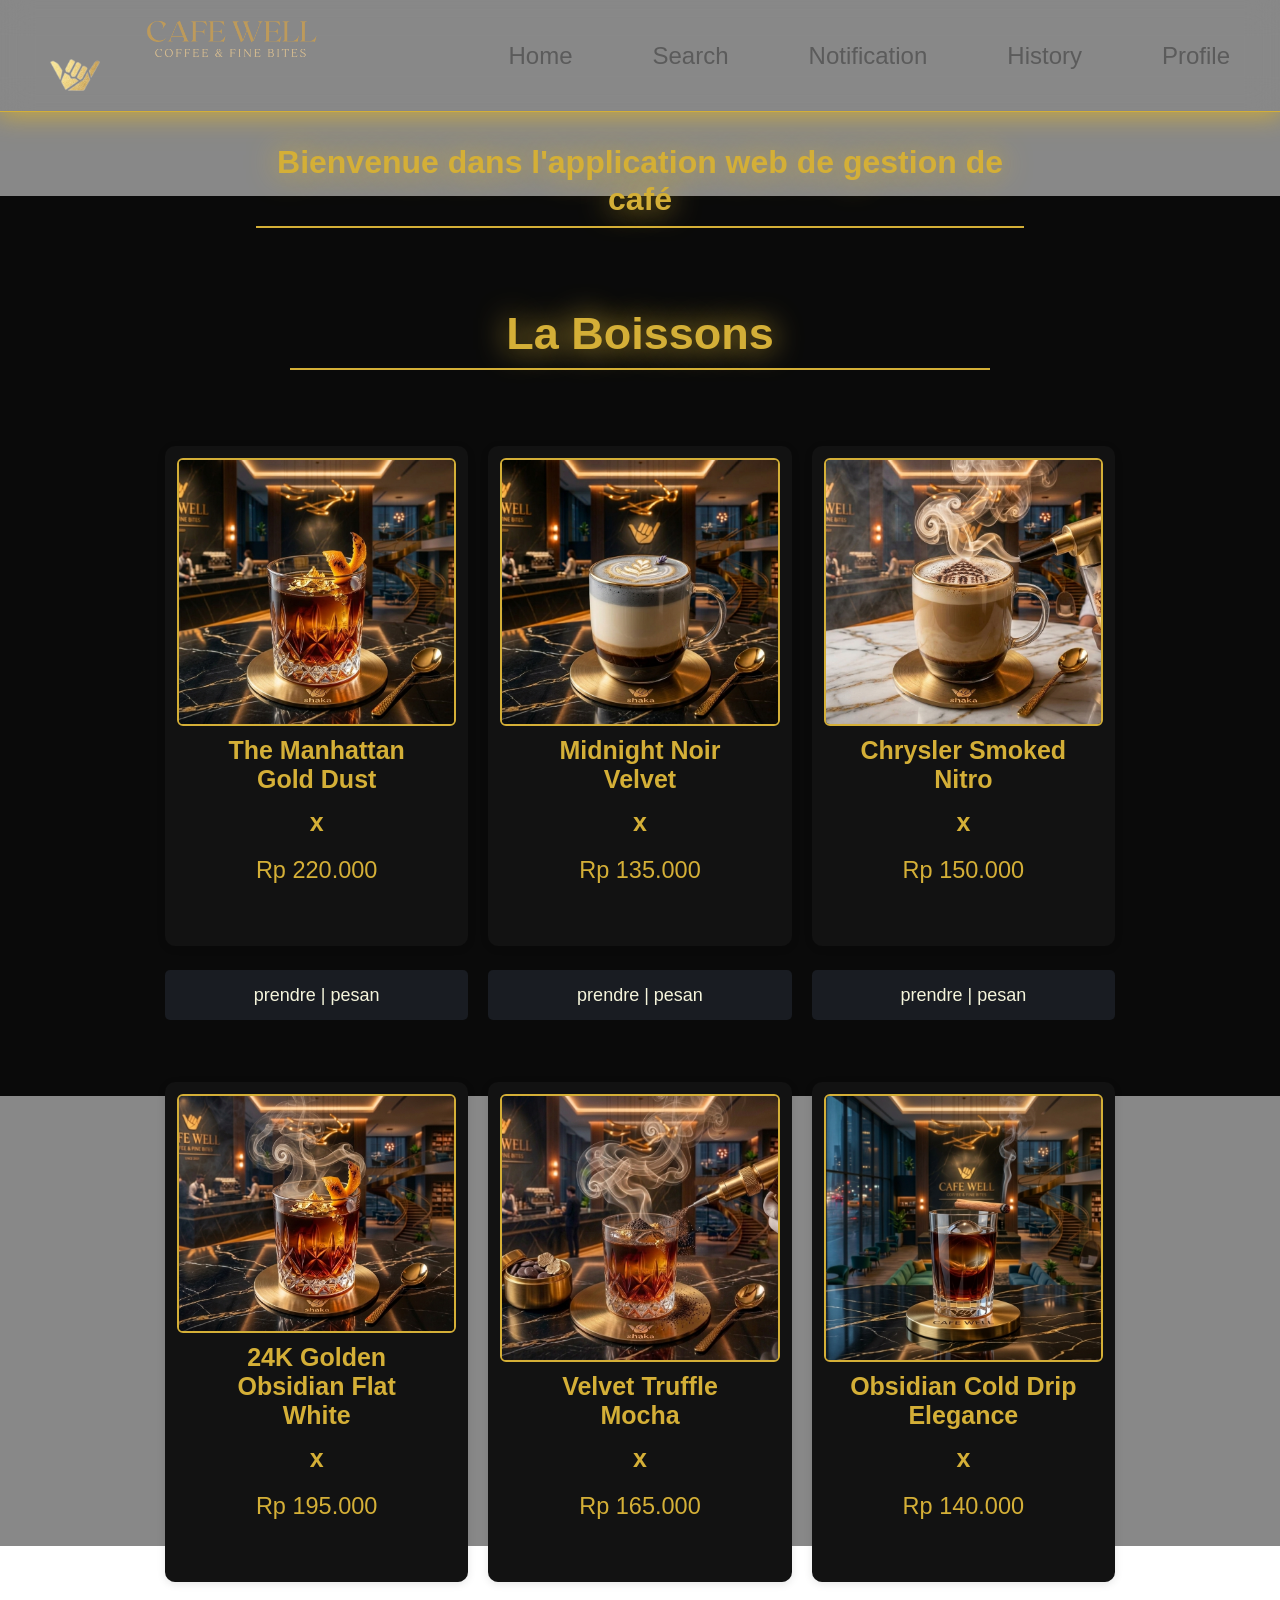
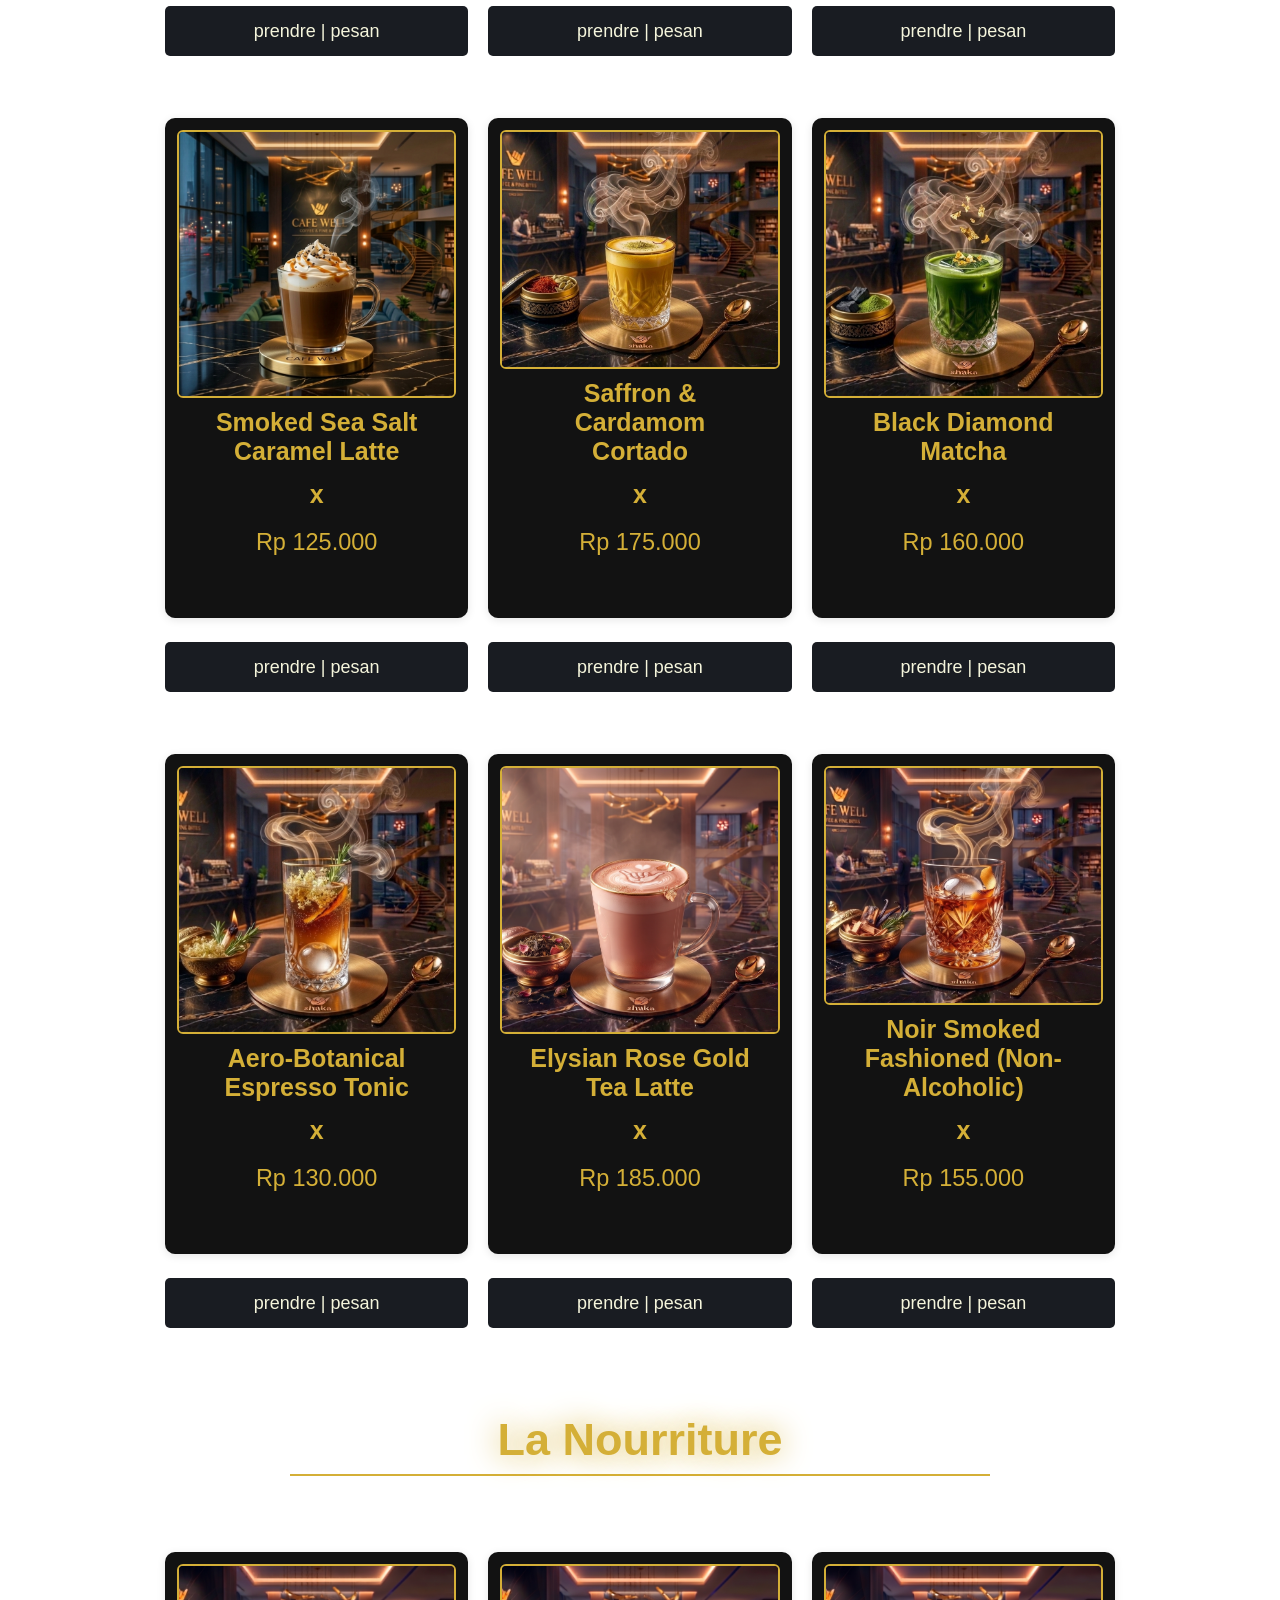
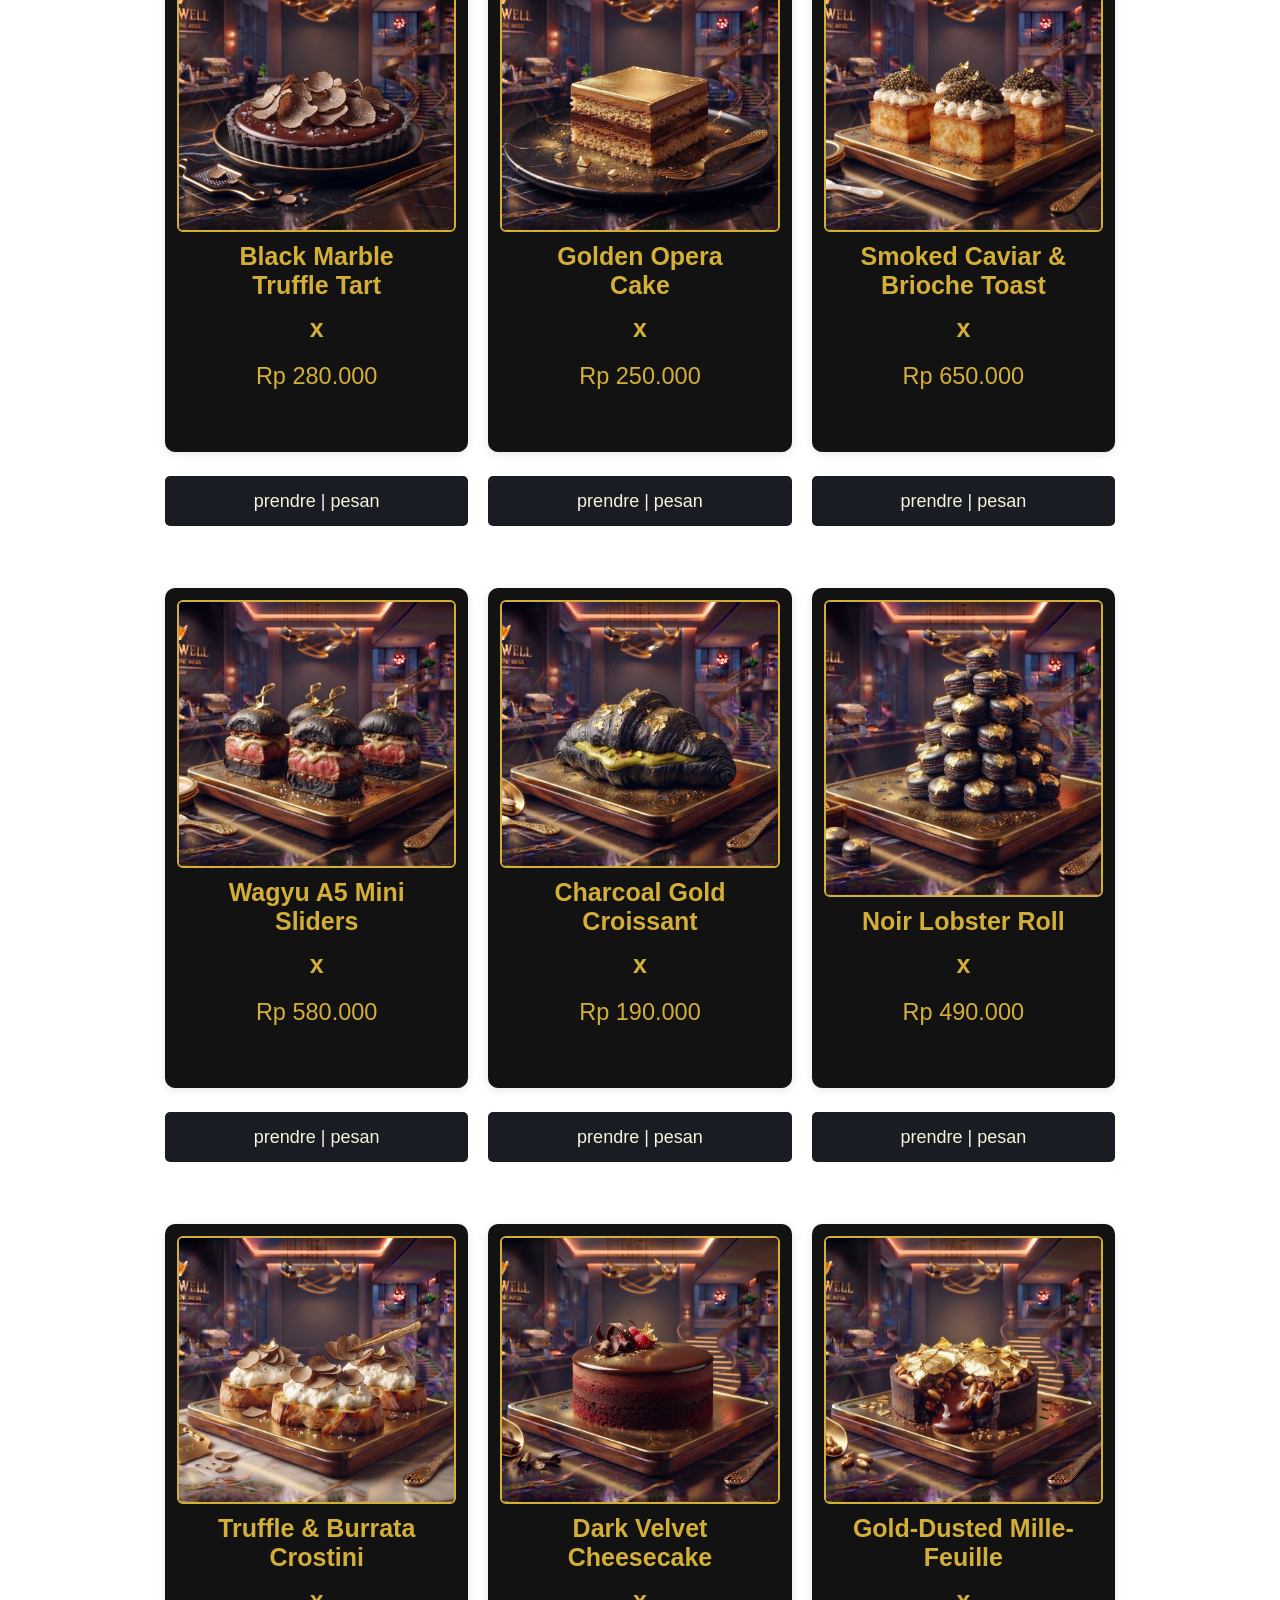
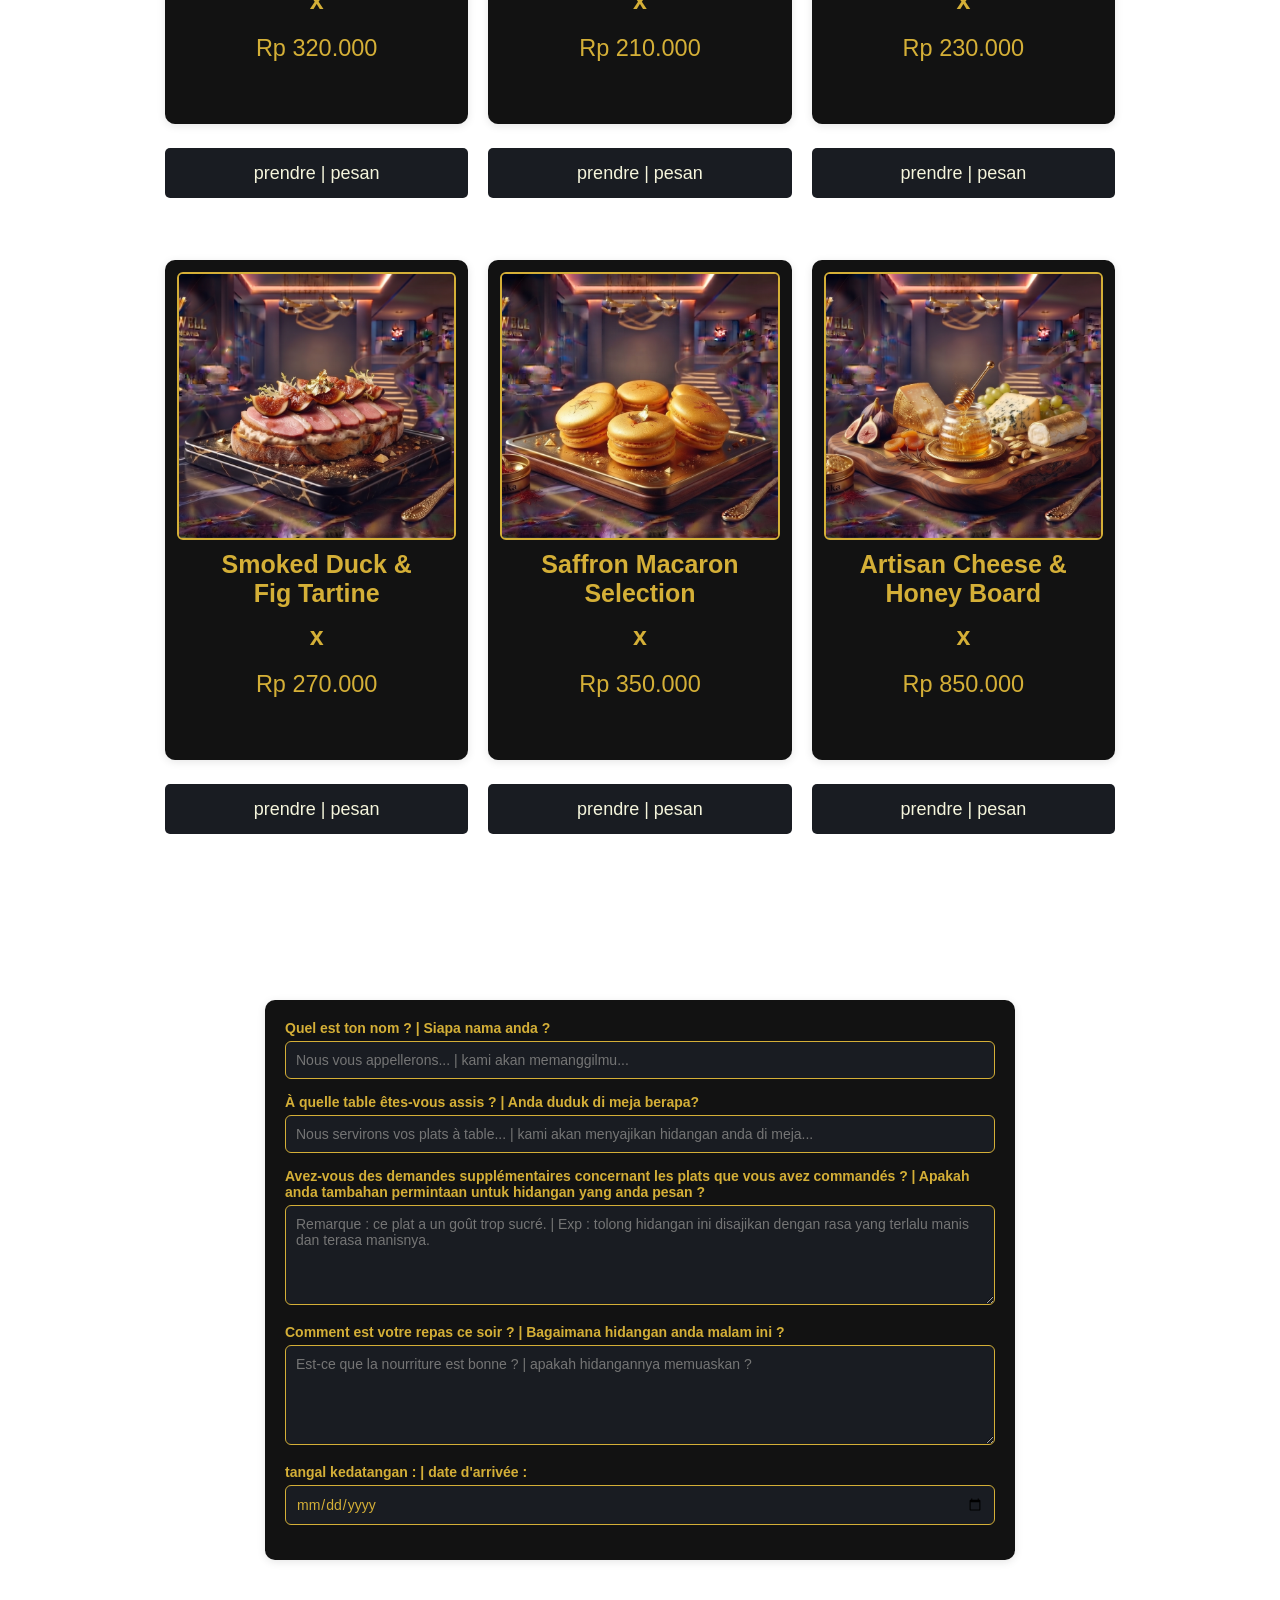
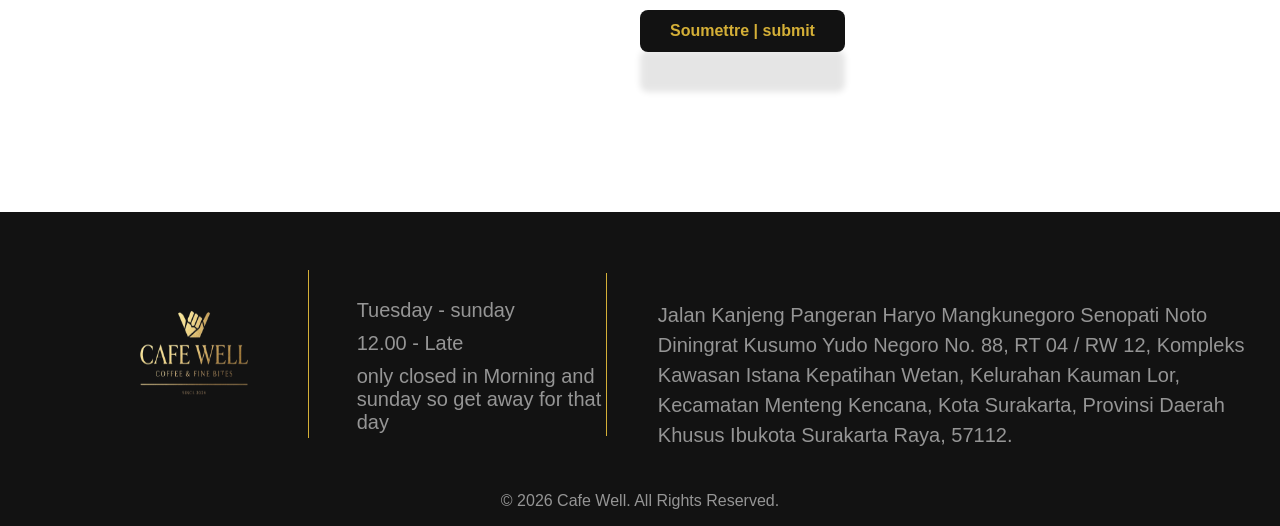
==== index.html @ dd924139 "fix index.html location" ====
<!DOCTYPE html>
<html lang="en">
<head>
    <link rel="preconnect" href="https://fonts.googleapis.com">
    <link rel="preconnect" href="https://fonts.gstatic.com" crossorigin>
    <link href="https://fonts.googleapis.com/css2?family=Google+Sans:ital,opsz,wght@0,17..18,400..700;1,17..18,400..700&family=Manrope:wght@200..800&family=Montenegrin+Gothic+One&display=swap" rel="stylesheet">
    <meta charset="UTF-8">
    <meta name="viewport" content="width=device-width, initial-scale=1.0">
    <link rel="stylesheet" href="CSS/stylewell.css">
    <title>Cafe Well 🤙 </title>
</head>
<body>
   <header>
    <nav>
        <div class="logos">
        <div class="well" ><img id="well" src="asset/logo.png"></div>
        <div class="textl"><img src="asset/cafe.png"></div>
        </div>
        <ul class="elegantlink">
           
            <li><a href="index.html">Home</a></li>
            <li><a href="search.html">Search</a></li>
            <li><a href="notification.html">Notification</a></li>
            <li><a href="history.html">History</a></li>
            <li><a href="profile.html">Profile</a></li>
           
        </ul>
        
    </nav>
    <div class="greeting">
    <h1>Bienvenue dans l'application web de gestion de café</h1>
    
    </div>
   </header>

   <div class="bg-section">
    <video autoplay muted loop plays-inline class="bg-video">
        <source src="asset/Delicious Coffee in 4K Slow Motion  Making Coffee Videos in in Dolby Vision™ 60 FPS HDR - Mini World vs God Hand (1080p, h264).mp4">   
    </video>

    <div class="video-ol"></div>
   </div>

   <section>
   <main>
      <div class="menue-wrap" id="menue-wrap"></div>

      <div class="main">
      <div class="form-compo">
      <div class="form-pesanan">
        <label for="nama">Quel est ton nom ? | Siapa nama anda ?</label>
        <input type="text" id="name" placeholder="Nous vous appellerons... | kami akan memanggilmu...">
      </div>
      <div class="form-pesanan">
        <label for="table">À quelle table êtes-vous assis ? | Anda duduk di meja berapa?</label>
        <input type="number" id="table" placeholder="Nous servirons vos plats à table... | kami akan menyajikan hidangan anda di meja...">
      </div>
      <div class="form-pesanan">
        <label for="notes">Avez-vous des demandes supplémentaires concernant les plats que vous avez commandés ? | Apakah anda tambahan permintaan untuk hidangan yang anda pesan ?</label>
        <textarea id="notes" placeholder="Remarque : ce plat a un goût trop sucré. | Exp : tolong hidangan ini disajikan dengan rasa yang terlalu manis dan terasa manisnya."></textarea>
      </div>
      <div class="form-pesanan">
        <label for="cands">Comment est votre repas ce soir ? | Bagaimana hidangan anda malam ini ?</label>
        <textarea id="cands" placeholder="Est-ce que la nourriture est bonne ? | apakah hidangannya memuaskan ?"></textarea>
      </div>
      <div class="form-pesanan">
        <label for="date">tangal kedatangan : | date d'arrivée :</label>
        <input type="date" id="date">
      </div>
    
      </div>
    </main> 

      <div class="submit-btn">
        <button id="submit" onclick="orderProcess()">Soumettre | submit</button>
      </div>
      </div>
      

   </section>
   

   <footer>
    <div class="column-footer">
    <div class="left-column">
      <img src="asset/logos.jpg">
    </div>
    <div class="center-column">
      <p id="day">Tuesday - sunday</p>
      <p id="clock">12.00 - Late</p>
      <p>only closed in Morning and sunday so get away for that day</p>
    </div>
    <div class="right-column">
      <p>Jalan Kanjeng Pangeran Haryo Mangkunegoro Senopati Noto Diningrat Kusumo Yudo Negoro No. 88, RT 04 / RW 12, Kompleks Kawasan Istana Kepatihan Wetan, Kelurahan Kauman Lor, Kecamatan Menteng Kencana, Kota Surakarta, Provinsi Daerah Khusus Ibukota Surakarta Raya, 57112.</p>
    </div>
    </div>
    <div class="bott-column">
      <p>© 2026 Cafe Well. All Rights Reserved.</p>
    </div>
   </footer>

   <script src="script/index1.js"></script>
  
</body>
</html>
---- CSS/stylewell.css ----
* {
    margin: 0;
    padding: 0;
    box-sizing: border-box;
    font-family: "Google Sans", sans-serif;
}

.bg-section {
    background-color: rgb(18, 18, 18);
    width: 100%;
    height: 100vh;
    justify-content: center;
    display: flex;
    align-items: center;
    position: fixed;
    object-fit: cover;
    z-index: -99;
    margin-top:-2rem;
    
}

.bg-video {
    position: absolute;
    right: 0;
    bottom: 0;
    min-width: 100%;
    min-height: 100%;
    width: auto;
    height: auto;
}

.video-ol {
    width: 100%;
    height: 200vh;
    background-color: rgba(0, 0, 0, 0.467);
    z-index: 1;
    object-fit: cover;
    position: fixed;
}


nav {
    width: 100%;
    height: 7rem;
    padding: 0 50px;
    border-bottom: 0.1px solid #D4AF37;
    backdrop-filter: blur(15px);
    margin-bottom: 2rem;
    display: flex;
    align-items: center;
    justify-content: space-between;
    box-shadow:0 0 25px 2px #D4AF37;
    
}

.logos {
    width: 50%;
    margin-top: -14rem;
}

.logos img {
   width: 50%;
}

.well {
    display: flex;
    margin-top: 15rem;
}
.well img {
    width: 11%;
}

.textl {
    margin-left: 5.5rem;
    margin-top: -8rem;
}


.elegantlink {
    list-style: none;
    display: flex;
    gap: 5rem;
}

.elegantlink li a {
    position: relative;
    font-size: 1.5rem;
    font-weight: 350;
    text-decoration: none;
    color: #5b5b5b;
    transition: 0.3s;
    font-family: "Google Sans", sans-serif;
}

.elegantlink li a:hover {
    color: #D4AF37;
    text-shadow: 0 0 30px #D4AF37;
}

.main {
    padding: 20px;
}

.greeting h1 {
    margin: 0 auto;
}

h1, h2 {
    text-align: center;
    color: #D4AF37;
    border-bottom: 2px solid #D4AF37;
    padding-bottom: 8px;
    width: 60%;
    text-shadow: 0 0 30px #D4AF37;
    
}

.category-title {
    max-width: 700px;
    margin: 100px auto 20px auto;
    font-size: 45px;
    color: #D4AF37;
    border-bottom: 2px solid #D4AF37;
    padding-bottom: 8px;
    text-align: center;
}

.category-title:first-of-type {
    margin-top:5rem;
}

.menu-contain {
    
    display: grid;
    grid-template-columns: repeat(3, 1fr);
    gap: 20px;
    max-width: 950px;
    margin: 0 auto;
}

.card-contain {
    background-color: transparent;
    width: 100%;
    height: 500px;
    perspective: 1000px;
    cursor: pointer;
    margin-bottom: 60px;
    margin-top: 3.5rem;
}

.card-contain:hover .card-in {
    transform:rotateY(180deg)
}
.card-in {
    position: relative;
    width: 100%;
    height: 100%;
    text-align: center;
    transition: transform 0.6s;
    transform-style: preserve-3d;
}

.card-front, .card-back {
    position: absolute;
    width: 100%;
    height: 100%;
    backface-visibility: hidden;
    border-radius: 10px;
    box-shadow: 0 2px 8px rgba(0,0,0,0.1);
    background: #121212;
    padding: 12px;
    display: flex;
    flex-direction: column;
    justify-content: space-between;
}

.card-back {
    background-color: #121212;
    color: #D4AF37;
    transform: rotateY(180deg);
    text-align: left;
    padding: 20px;
    justify-content: center;
    
}

.card-lay {
    margin-top: -10rem;
}

.card-back h4 {
    font-size: 25px;
    margin: 1rem 0 2rem 0;
    border-bottom: 0.1px solid #D4AF37;
    padding-bottom: 10px;
}

.card-back p{
    font-size: 13px;
    line-height: 1.4;
    margin-top: -1rem;
}

.card-front img {
    width: 100%;
    height: 300px;
    object-fit: cover;
    border-radius: 6px;
    border: 2px solid #D4AF37;
}

.card-front h3 {
    font-size: 25px;
    margin: 10px 25px 4px;
    color: #D4AF37;
   
}

.card-front h6{
    color: #D4AF37;
    font-size: 25px;
    font-family: "poppins", sans-serif;
    padding-bottom: 20px;
    padding-top: 10px;
}
.card-front p {
    color:  #D4AF37;
    font-size : 23.5px;
    margin: 0 0 50px 0;
    font-weight: 500;
}


.btn-card {
    background-color:#191c22;
    color: #F5F5DC;
    border: none;
    padding: 6px 10px;
    border-radius: 5px;
    cursor: pointer;
    font-weight: 500;
    font-size: 18px;
    width: 100%;
    height: 50px;
    margin-top: 1.5rem;
    transition: 0.3s;
}

.btn-card:hover {
    background-color: #121212;
    color: #D4AF37;
}

.control-order {
    display: flex;
    align-items: center;
    justify-content: space-between;
    width: 100%;
    background-color: #121212;
    height: 50px;
    margin-top: 1.5rem;
    border-radius: 5px;
    
}

.act-btn {
    background-color: #D4AF37;
    border: none;
    width: 30px;
    height: 30px;
    border-radius: 4px;
    cursor:pointer;
    margin: 10px;
    transition: 0.3s;
}

.act-btn:hover {
    background-color: #ccc; 
}

.quantity {
    font-weight: bold;
    font-size: 14px;
    color: #D4AF37;
}

.form-compo{
    max-width: 750px;
    margin: 10rem auto 30px auto;
    background: #121212;
    padding: 20px;
    border-radius: 10px;
    box-shadow: 0 2px 8px rgba(0,0,0,0.1);
}

.form-pesanan {
    margin-bottom: 15px;
    

}

.form-pesanan label {
    display: block;
    font-weight: bold;
    font-size: 14px;
    margin-bottom: 5px;
    color: #D4AF37;
}

.form-pesanan input, .form-pesanan textarea {
    width: 100%;
    padding: 10px;
    border: 1px solid #D4AF37;
    border-radius: 6px;
    font-size: 14px;
    background-color: #191c22;
    color: #D4AF37;
    
}

.form-pesanan textarea {
    resize: vertical;
    height: 100px;
}


.submit-btn {
    margin-left: 40rem;
}

#submit {
    background-color: #121212;
    color: #D4AF37;
    border: none;
    padding: 12px 30px;
    font-size: 16px;
    font-weight: bold;
    border-radius: 8px;
    cursor: pointer;
    box-shadow: 0 40px 6px rgba(0,0,0,0.1);
    transition: 0.3s;
}

#submit:hover { 
    background-color: #D4AF37;
    color: #121212;
}

footer {
    background-color: #121212;
    color: #959595;
    margin-top: 10rem;
}

.column-footer {
    padding-top: 3rem;
    display: flex;
    align-items: flex-start;
}

.left-column {
    width: 20%;
    padding-top: 10px;
    margin-left: 5rem;
}

.left-column img {
    width: 100%;
    border-right:1px solid #D4AF37;
    height:10.5rem;
}

.center-column {
    width: 280px;
    height:10.2rem;
    margin-left: 3rem;
    border-right: 1px solid #D4AF37;
    padding-top: 1rem;
    margin-top: 0.8rem;
    
}

.center-column p {
    font-size: 20px;
    padding-top: 10px;
    text-align: left;
    
}

.right-column {
   text-align: left;
   width: 700px;
   height: 11.5rem;
   margin-left: 3rem;
   
    
    
}

.right-column p {
    font-size: 20px;
    padding: 3px;
    padding-top: 2.5rem;
    line-height: 1.5;
    
}

.bott-column {
    text-align: center;
    padding-top: 3rem;
    padding-bottom: 1rem;
}

@media screen and (max-width: 768px) {


    nav .logos {
        display: none !important;
    }

    html, body {
        width: 100%;
        max-width: 100%;
        overflow-x: hidden !important;
    }

    nav {
        padding: 0 15px;
        justify-content: center;
        height: 3.5rem;
    }

    .elegantlink {
        gap: 1rem;
    }

    .elegantlink li a {
        font-size: 0.9rem; 
    }

    
    .menu-contain {
        grid-template-columns: repeat(2, 1fr);
        padding: 0 15px;
    }

.category-title {
    max-width: 700px;
    margin: 100px auto 20px auto;
    font-size: 35px;
    color: #D4AF37;
    border-bottom: 2px solid #D4AF37;
    padding-bottom: 8px;
    text-align: center;
}

.card-contain {
    background-color: transparent;
    width: 100%;
    height: 350px;
    perspective: 1000px;
    cursor: pointer;
    margin-bottom: 60px;
    margin-top: 3.5rem;
}

.card-lay {
    margin-top: -2rem;
}

.card-back h4 {
    font-size: 15px;
    margin: 1rem 0 2rem 0;
    padding-bottom: 10px;
}

.card-back p{
    font-size: 10px;
    margin-top: -1rem;
}

.card-front h3 {
    font-size: 15px;
    margin: 15px 1px 1px;
   
}

.card-front h6{
    color: #D4AF37;
    font-size: 15px;
    padding-bottom: 5px;
    padding-top: 5px;
}
.card-front p {
    color:  #D4AF37;
    font-size : 18px;
    margin: 0 0 5px 0;
    font-weight: 500;
}


.btn-card {
    color: #D4AF37;
    font-size: 12px;
}

.btn-card:hover {
    background-color: #121212;
    color: #D4AF37;
}

.control-order {
    display: flex;
    align-items: center;
    justify-content: space-between;
    width: 100%;
    background-color: #121212;
    height: 50px;
    margin-top: 1.5rem;
    border-radius: 5px;
    
}

.act-btn {
    background-color: #D4AF37;
    border: none;
    width: 30px;
    height: 30px;
    border-radius: 4px;
    cursor:pointer;
    margin: 10px;
    transition: 0.3s;
}

.act-btn:hover {
    background-color: #ccc; 
}

.quantity {
    font-weight: bold;
    font-size: 14px;
    color: #D4AF37;
}

.form-compo{
    max-width: 750px;
    margin: 10rem auto 30px auto;
    background: #121212;
    padding: 20px;
    border-radius: 10px;
    box-shadow: 0 2px 8px rgba(0,0,0,0.1);
}

.form-pesanan {
    margin-bottom: 15px;
    

}

.form-pesanan label {
    display: block;
    font-weight: bold;
    font-size: 14px;
    margin-bottom: 5px;
    color: #D4AF37;
}

.form-pesanan input, .form-pesanan textarea {
    width: 100%;
    padding: 10px;
    border: 1px solid #D4AF37;
    border-radius: 6px;
    font-size: 14px;
    background-color: #191c22;
    color: #D4AF37;
}

.form-pesanan textarea {
    resize: vertical;
    height: 100px;
}

.submit-btn {
    
    margin-left: 5rem;
}

#submit {
    background-color: #121212;
    color: #D4AF37;
    border: none;
    padding: 12px 30px;
    font-size: 16px;
    font-weight: bold;
    border-radius: 8px;
    cursor: pointer;
    box-shadow: 0 40px 6px rgba(0,0,0,0.1);
    transition: 0.3s;
}

#submit:hover { 
    background-color: #D4AF37;
    color: #121212;
}

footer {
    background-color: #121212;
    color: #959595;
    margin-top: 10rem;
}

.column-footer {
    padding-top: 3rem;
    display: flex;
    align-items: flex-start;
}

.left-column {
    width: 20%;
    padding-top: 10px;
    margin-left: 5rem;
}

.left-column img {
    width: 100%;
    border-right:1px solid #D4AF37;
    height:10.5rem;
}

.center-column {
    width: 280px;
    height:10.2rem;
    margin-left: 3rem;
    border-right: 1px solid #D4AF37;
    padding-top: 1rem;
    margin-top: 0.8rem;
    
}

.center-column p {
    font-size: 20px;
    padding-top: 10px;
    text-align: left;
}

.right-column {
   text-align: left;
   width: 700px;
   height: 11.5rem;
   margin-left: 3rem;
}

.right-column p {
    font-size: 20px;
    padding: 3px;
    padding-top: 2.5rem;
    line-height: 1.5;
    
}

.bott-column {
    text-align: center;
    padding-top: 3rem;
    padding-bottom: 1rem;
}

.greeting h1 {
    font-size: 20px;
    margin: 10px auto;
    width: 80%;
}

.bg-section {
    background-color: rgb(18, 18, 18);
    width: 50%;
    height: 50vh;
    justify-content: center;
    display: flex;
    align-items: center;
    position: fixed;
    object-fit: cover;
    z-index: -99;
    margin-top:-2rem;
}

.bg-video {
    position: fixed;
    right: 0;
    bottom: 0;
    min-width: 100%;
    min-height: 100%;
    width: auto;
    height: auto;
}

.video-ol {
    width: 150%;
    height: 500vh;
    background-color: rgba(0, 0, 0, 0.467);
    z-index: 1;
    object-fit: cover;
    position: fixed;

}

footer {
    background-color: #121212;
    color: #959595;
    margin-top: 10rem;
}

.column-footer {
    padding-top: 0rem;
    display: flex;
    align-items: flex-start;
}

.left-column {
    width: 100%;
    padding-top: 1px;
    margin-left: -6.1rem;
    
}

.left-column img {
    width: 430%;
    border-right:none;
    height: auto;
}

.center-column {
    position: relative;
    width: 300px;
    height:10.2rem;
    margin-left:0rem;
    border-right: 1px solid #D4AF37;
    padding-top: 1rem;
    margin-top: 18rem;
    padding-right: 1rem;
}

#day{
    font-weight: 570;
    font-size: 10px;
}

#clock {
    font-size: 15px;
    color: #D4AF37;
}

.center-column p {
    font-size: 10px;
    padding-top: 10px;
    text-align: left;
    line-height: 1.3;
}

.right-column {
   text-align: left;
   width: 600px;
   height: 11.5rem;
   margin-left: 1rem;
   margin-top: 18rem;
}

.right-column p {
    font-size: 10px;
    padding: 3px;
    padding-top: 1.5rem;
    line-height: s1.5;
    padding-right: 1rem;
    
}

.bott-column {
    text-align: center;
    padding-top: 1rem;
    padding-bottom: 1rem;
}
}
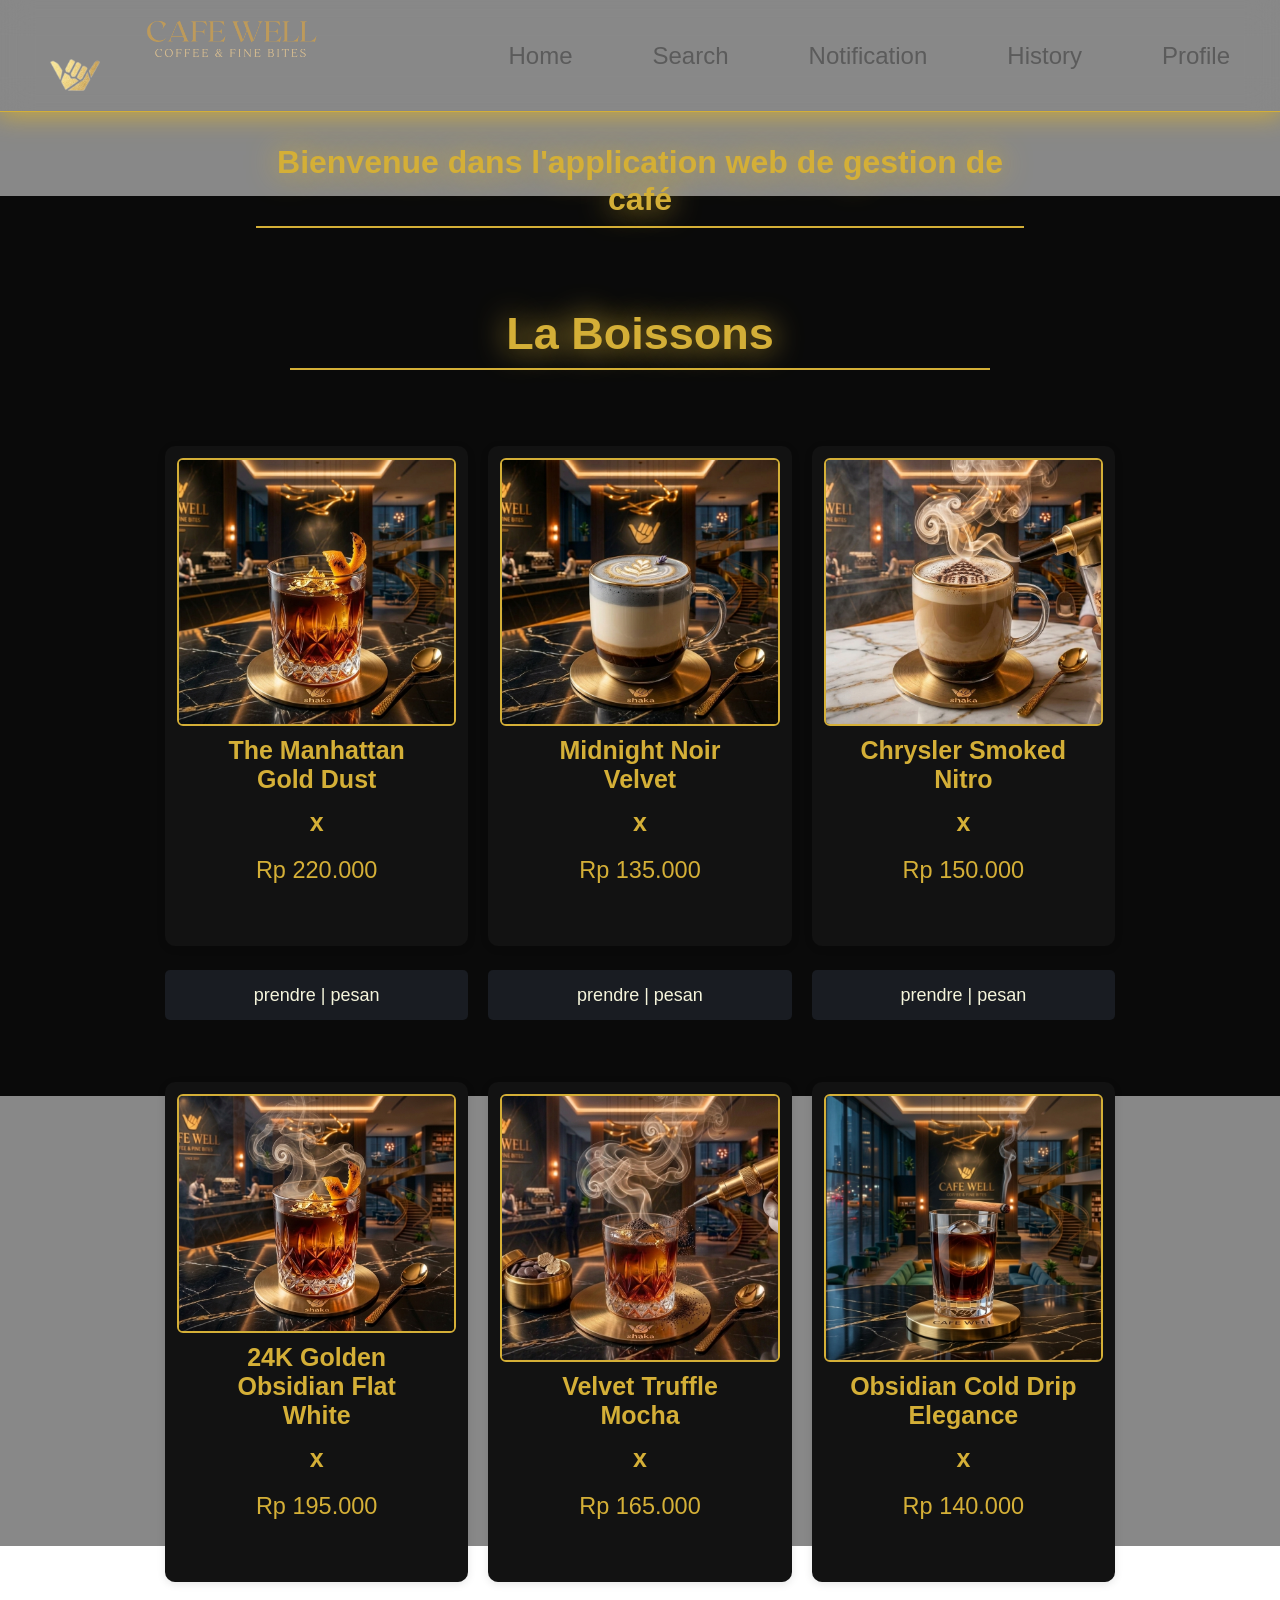
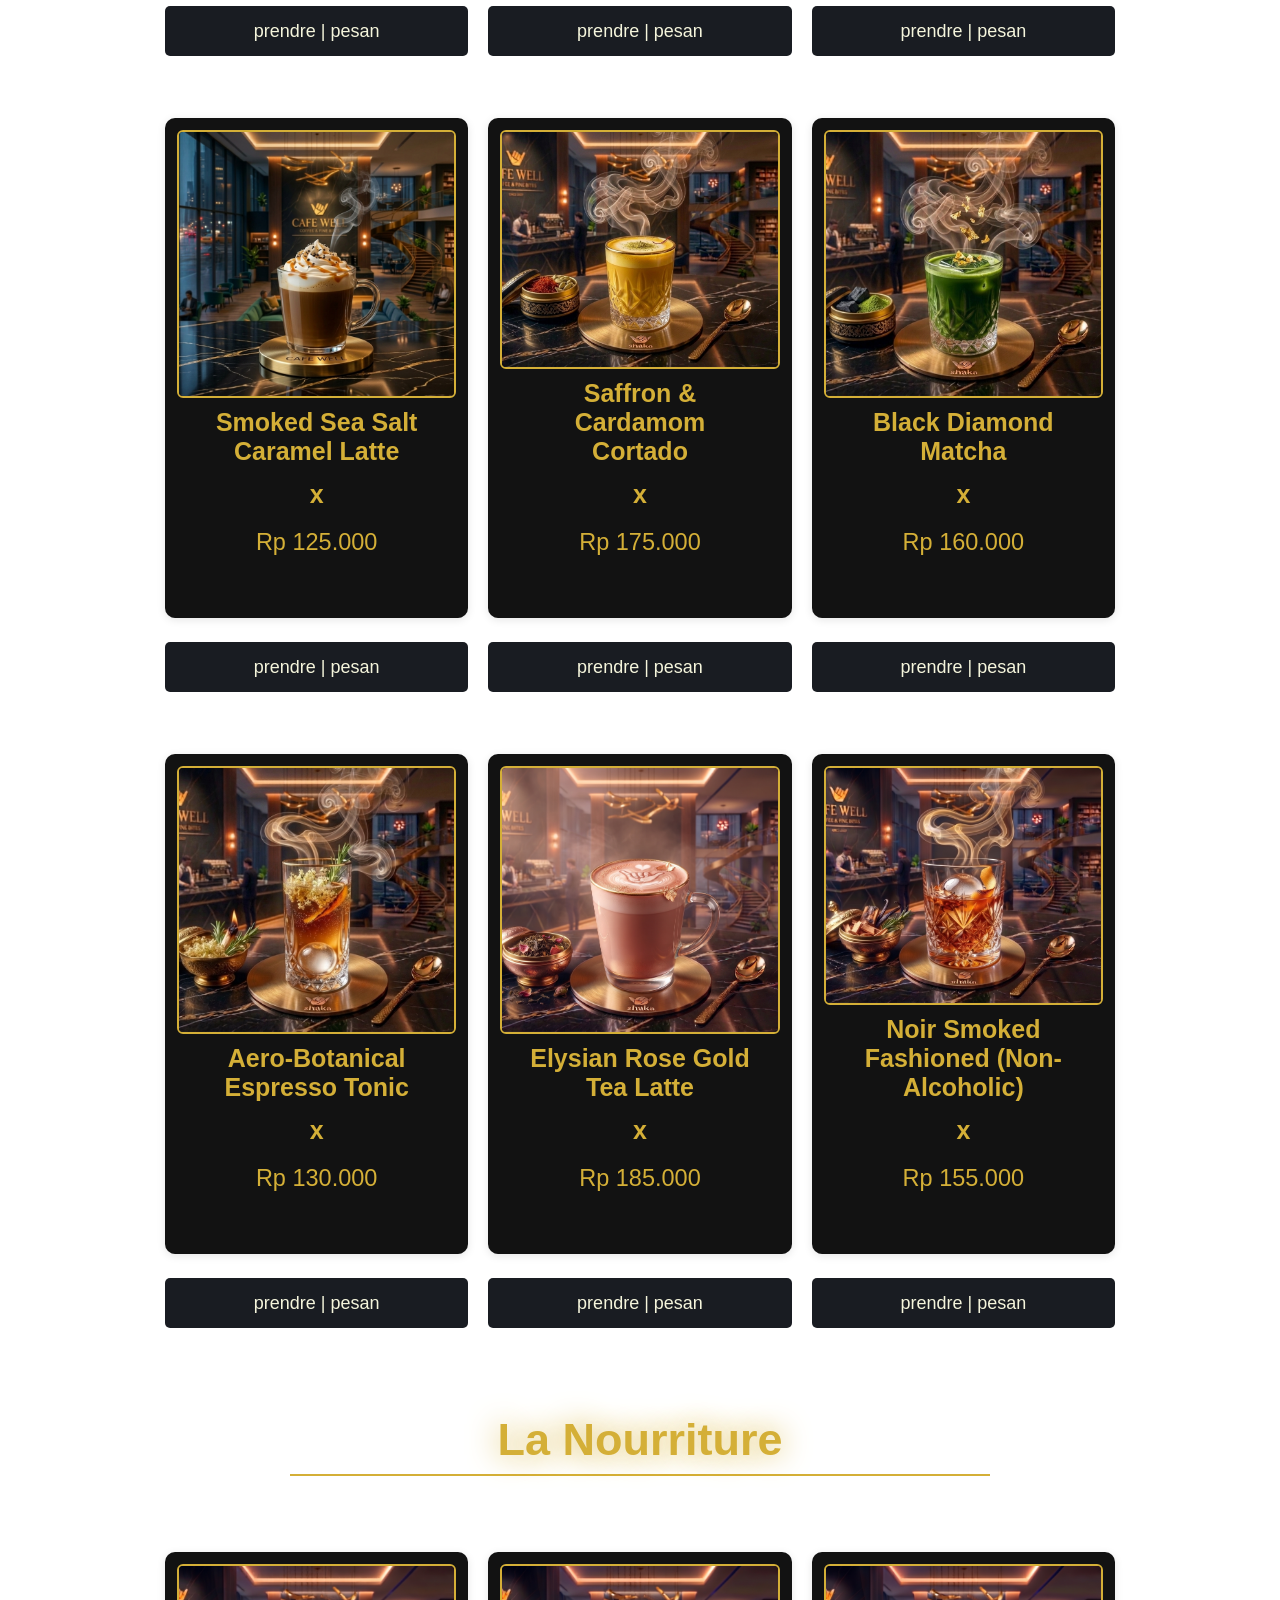
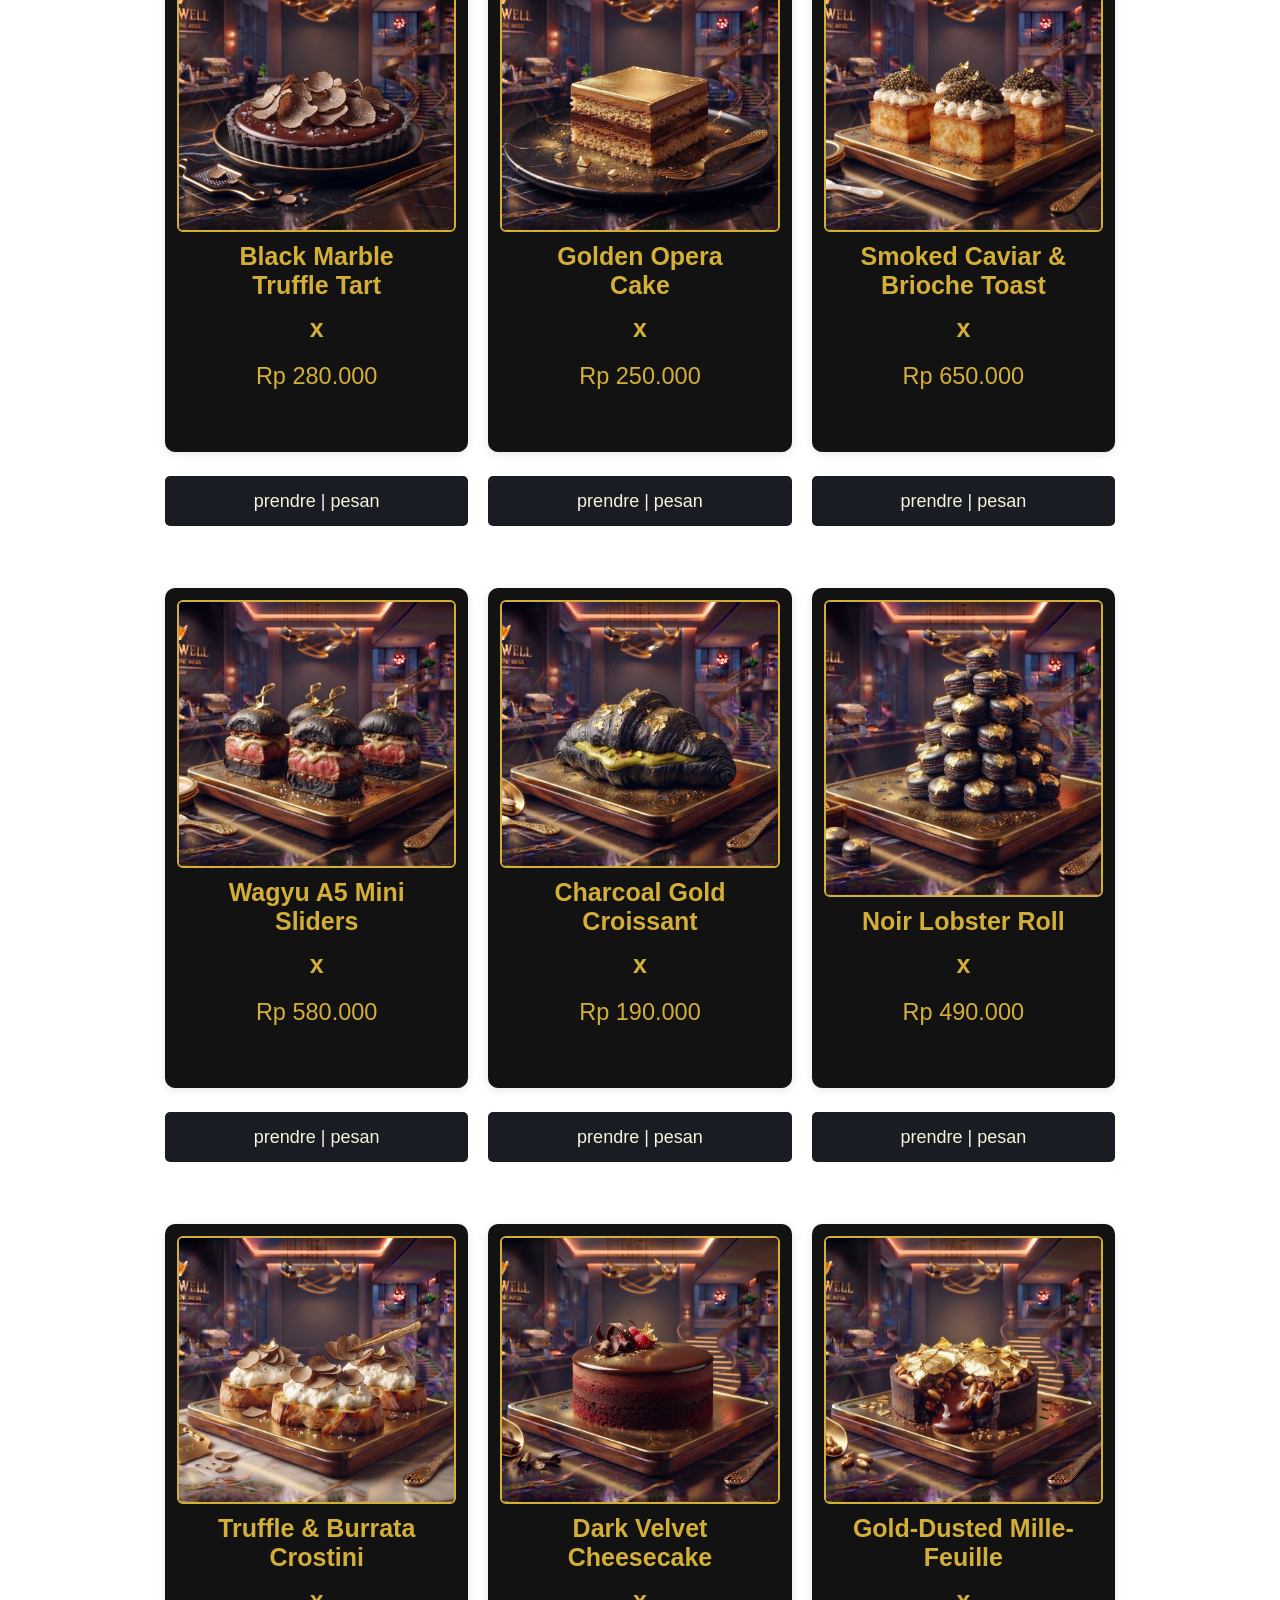
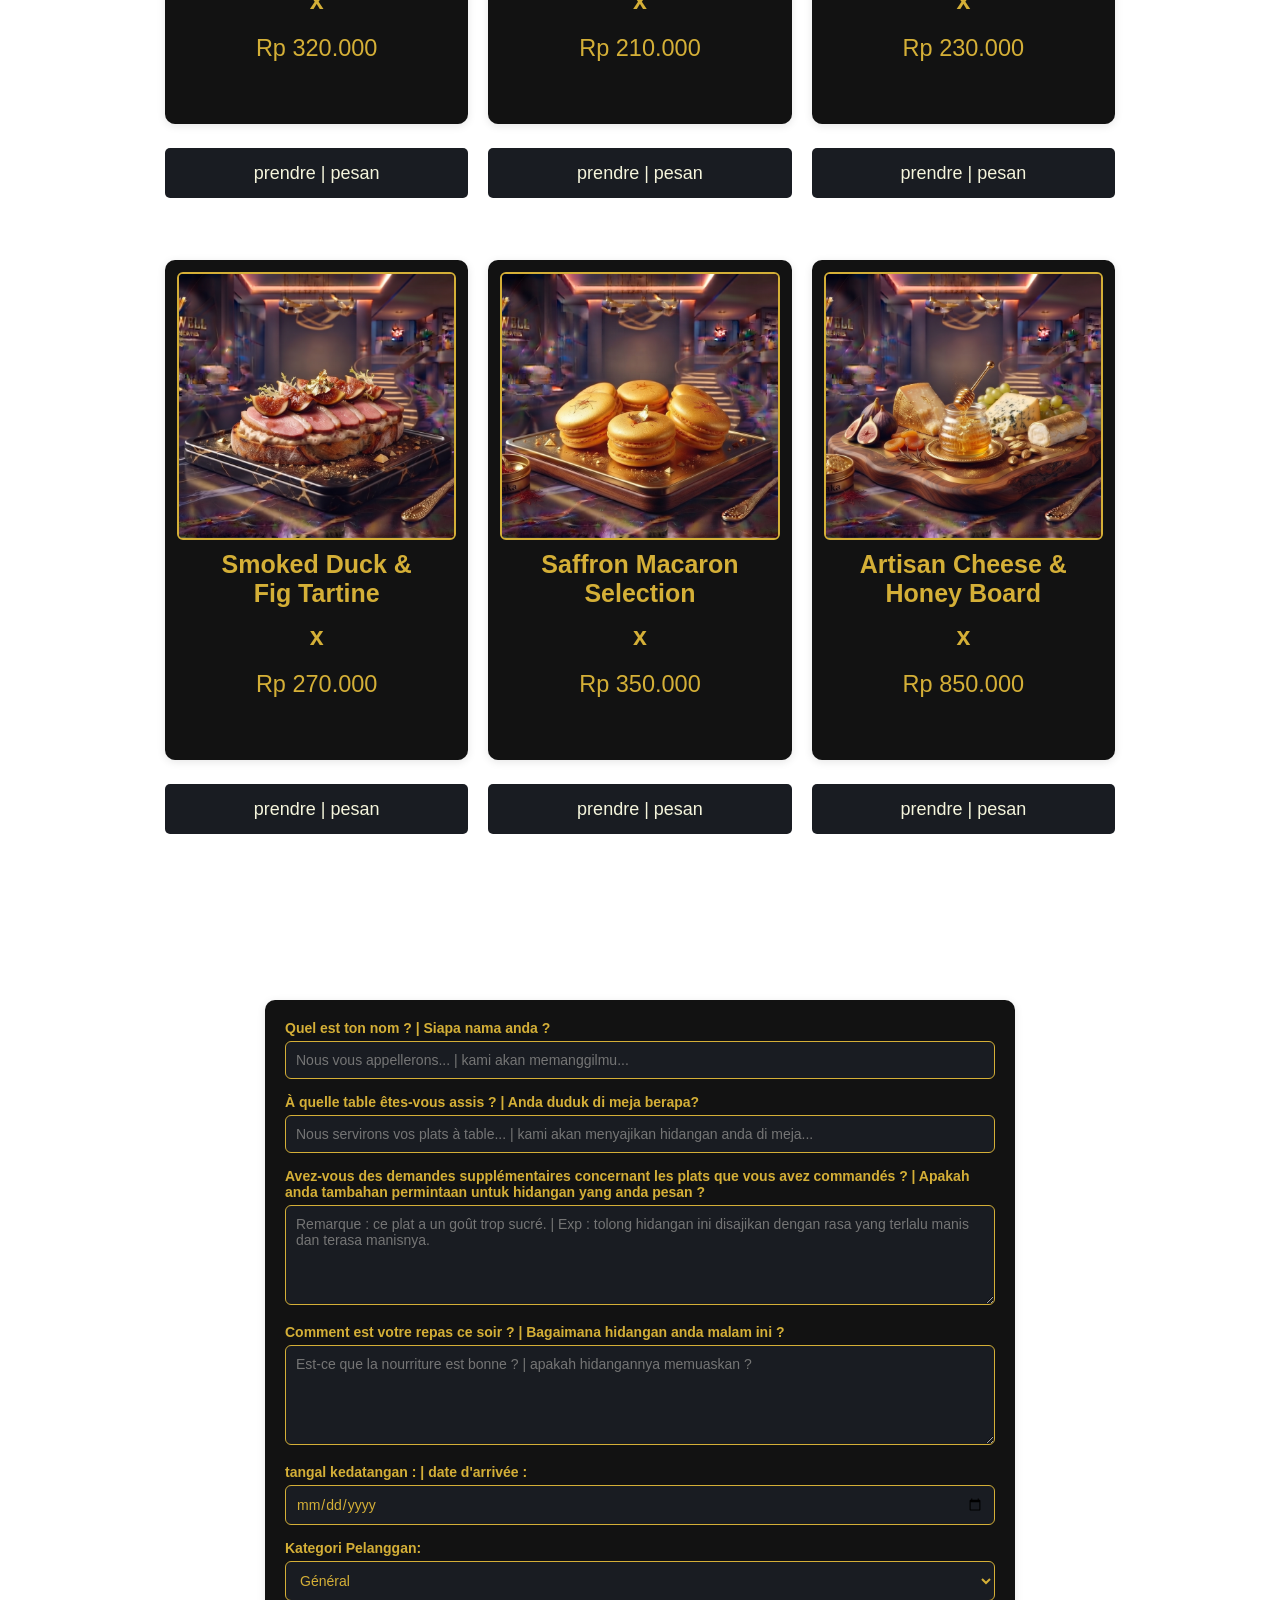
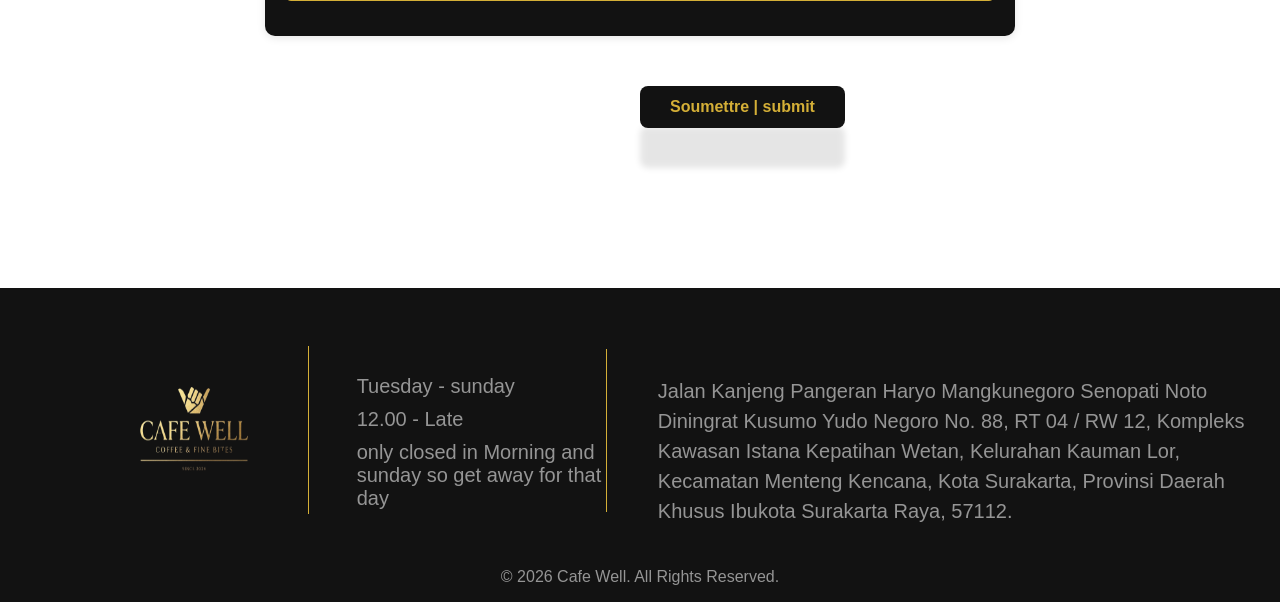
==== commit e6514daf: "update kode terbaru" ====
--- a/index.html
+++ b/index.html
@@ -46,28 +46,34 @@
       <div class="menue-wrap" id="menue-wrap"></div>
 
       <div class="main">
-      <div class="form-compo">
-      <div class="form-pesanan">
-        <label for="nama">Quel est ton nom ? | Siapa nama anda ?</label>
-        <input type="text" id="name" placeholder="Nous vous appellerons... | kami akan memanggilmu...">
+        <div class="form-compo">
+          <div class="form-pesanan">
+            <label for="nama">Quel est ton nom ? | Siapa nama anda ?</label>
+            <input type="text" id="name" placeholder="Nous vous appellerons... | kami akan memanggilmu...">
+          </div>
+        <div class="form-pesanan">
+            <label for="table">À quelle table êtes-vous assis ? | Anda duduk di meja berapa?</label>
+            <input type="number" id="table" placeholder="Nous servirons vos plats à table... | kami akan menyajikan hidangan anda di meja...">
+        </div>
+        <div class="form-pesanan">
+            <label for="notes">Avez-vous des demandes supplémentaires concernant les plats que vous avez commandés ? | Apakah anda tambahan permintaan untuk hidangan yang anda pesan ?</label>
+            <textarea id="notes" placeholder="Remarque : ce plat a un goût trop sucré. | Exp : tolong hidangan ini disajikan dengan rasa yang terlalu manis dan terasa manisnya."></textarea>
+        </div>
+        <div class="form-pesanan">
+            <label for="cands">Comment est votre repas ce soir ? | Bagaimana hidangan anda malam ini ?</label>
+            <textarea id="cands" placeholder="Est-ce que la nourriture est bonne ? | apakah hidangannya memuaskan ?"></textarea>
+        </div>
+        <div class="form-pesanan">
+            <label for="date">tangal kedatangan : | date d'arrivée :</label>
+            <input type="date" id="date">
+        </div>
+        <div class="form-pesanan">
+            <label for="category">Kategori Pelanggan:</label>
+            <select id="category">
+                <option value="Umum">Général</option>
+                <option value="Member">Membres</option>
+            </select>
       </div>
-      <div class="form-pesanan">
-        <label for="table">À quelle table êtes-vous assis ? | Anda duduk di meja berapa?</label>
-        <input type="number" id="table" placeholder="Nous servirons vos plats à table... | kami akan menyajikan hidangan anda di meja...">
-      </div>
-      <div class="form-pesanan">
-        <label for="notes">Avez-vous des demandes supplémentaires concernant les plats que vous avez commandés ? | Apakah anda tambahan permintaan untuk hidangan yang anda pesan ?</label>
-        <textarea id="notes" placeholder="Remarque : ce plat a un goût trop sucré. | Exp : tolong hidangan ini disajikan dengan rasa yang terlalu manis dan terasa manisnya."></textarea>
-      </div>
-      <div class="form-pesanan">
-        <label for="cands">Comment est votre repas ce soir ? | Bagaimana hidangan anda malam ini ?</label>
-        <textarea id="cands" placeholder="Est-ce que la nourriture est bonne ? | apakah hidangannya memuaskan ?"></textarea>
-      </div>
-      <div class="form-pesanan">
-        <label for="date">tangal kedatangan : | date d'arrivée :</label>
-        <input type="date" id="date">
-      </div>
-    
       </div>
     </main> 
 
--- a/CSS/stylewell.css
+++ b/CSS/stylewell.css
@@ -307,7 +307,7 @@
     color: #D4AF37;
 }
 
-.form-pesanan input, .form-pesanan textarea {
+.form-pesanan input, .form-pesanan textarea, .form-pesanan select {
     width: 100%;
     padding: 10px;
     border: 1px solid #D4AF37;
@@ -565,9 +565,9 @@
     color: #D4AF37;
 }
 
-.form-pesanan input, .form-pesanan textarea {
-    width: 100%;
-    padding: 10px;
+.form-pesanan input, .form-pesanan textarea, .form-pesanan select {
+    width: 100%;
+    padding: 20px;
     border: 1px solid #D4AF37;
     border-radius: 6px;
     font-size: 14px;
